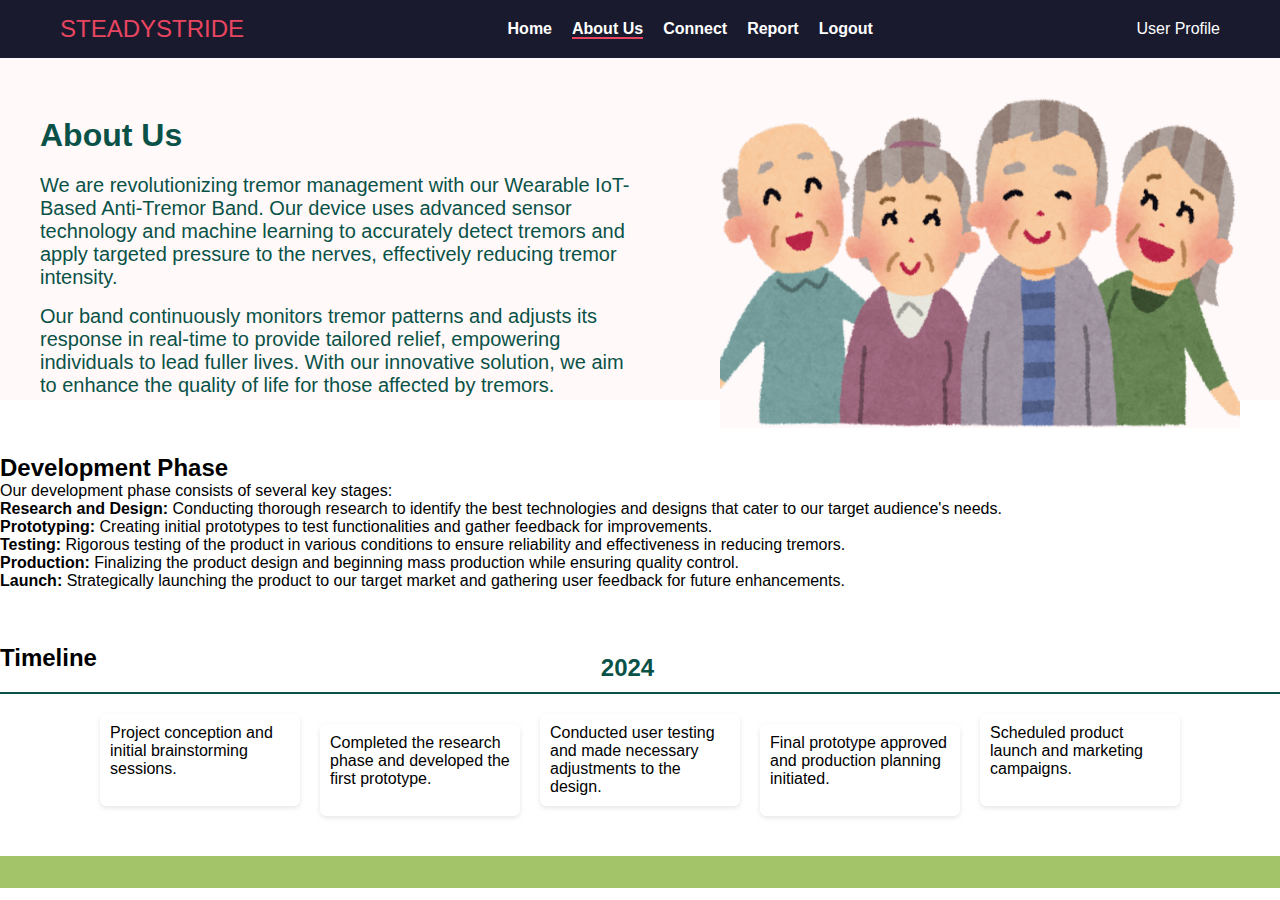
==== aboutus.html @ 057a1d00 "Add files via upload" ====
<!DOCTYPE html>
<html lang="en">
<head>
    <meta charset="UTF-8">
    <meta name="viewport" content="width=device-width, initial-scale=1.0">
    <title>About Us</title>
    <link rel="stylesheet" href="aboutus.css">
</head>
<body>
    <div class="hero">
        <nav class="navbar">
            <div class="navbar-container">
                <div class="navbar-brand">STEADYSTRIDE</div>
                <ul class="navbar-menu">
                    <li><a href="d1.html">Home</a></li>
                    <li><a href="aboutus.html" class="active">About Us</a></li>
                    <li><a href="connect.html">Connect</a></li>
                    <li><a href="report.html">Report</a></li>
                    <li><a href="signin.html">Logout</a></li>
                </ul>
                <div class="navbar-user">User Profile</div>
            </div>
        </nav>
      
        <div class="content-container">
            <div class="writing">
                <h1>About Us</h1>
                <p>We are revolutionizing tremor management with our Wearable IoT-Based Anti-Tremor Band. Our device uses advanced sensor technology and machine learning to accurately detect tremors and apply targeted pressure to the nerves, effectively reducing tremor intensity.</p>
                <p>Our band continuously monitors tremor patterns and adjusts its response in real-time to provide tailored relief, empowering individuals to lead fuller lives. With our innovative solution, we aim to enhance the quality of life for those affected by tremors.</p>
               
            </div>
            <div class="picture">
                <img class="peoplepic" src="people.png" alt="image" style="height: 330px; width: 520px;">
            </div>
        </div>
    </div>
<br>
<br>
<br>

    <div class="development-section">
        <h2>Development Phase</h2>
        <p>Our development phase consists of several key stages:</p>
        <ul>
            <li><strong>Research and Design:</strong> Conducting thorough research to identify the best technologies and designs that cater to our target audience's needs.</li>
            <li><strong>Prototyping:</strong> Creating initial prototypes to test functionalities and gather feedback for improvements.</li>
            <li><strong>Testing:</strong> Rigorous testing of the product in various conditions to ensure reliability and effectiveness in reducing tremors.</li>
            <li><strong>Production:</strong> Finalizing the product design and beginning mass production while ensuring quality control.</li>
            <li><strong>Launch:</strong> Strategically launching the product to our target market and gathering user feedback for future enhancements.</li>
        </ul>
    </div>
<br>
<br>
<br>

    <div class="timeline-section">
        <h2>Timeline</h2>
        <div class="timeline">
            <div class="timeline-year">2024</div>
            <div class="timeline-event top">Project conception and initial brainstorming sessions.</div>
            <div class="timeline-event bottom">Completed the research phase and developed the first prototype.</div>
            <div class="timeline-event top">Conducted user testing and made necessary adjustments to the design.</div>
            <div class="timeline-event bottom">Final prototype approved and production planning initiated.</div>
            <div class="timeline-event top">Scheduled product launch and marketing campaigns.</div>
        </div>
    </div>

    <div class="foot"></div>
</body>
</html>
---- aboutus.css ----
.timeline {
    position: relative;
    padding: 40px 0; /* Space above and below the timeline */
    border-top: 2px solid #0A5247; /* Line for the timeline */
    margin: 20px 0; /* Space around the timeline */
    display: flex; /* Use flexbox for alignment */
    justify-content: center; /* Center the timeline */
}

.timeline-year {
    position: absolute;
    top: -40px; /* Position it above the line */
    font-weight: bold;
    font-size: 24px; /* Year font size */
    color: #0A5247; /* Color for the year */
    margin-left: -25px; /* Adjust to center year over the line */
}

.timeline-event {
    width: 200px; /* Width of the event container */
    position: relative; /* Allow positioning of events */
    padding: 10px;
    border-radius: 6px; /* Rounded corners for events */
    background-color: #fff; /* Background for events */
    box-shadow: 0 2px 5px rgba(0, 0, 0, 0.1); /* Slight shadow for depth */
    margin: 0 10px; /* Space around events */
}

.timeline-event.top {
    transform: translateY(-20px); /* Move event above the line */
}

.timeline-event.bottom {
    transform: translateY(20px); /* Move event below the line */
}

.timeline-event:nth-child(odd) {
    margin-top: -30px; /* Adjust for odd events to move up */
}

.timeline-event:nth-child(even) {
    margin-bottom: -30px; /* Adjust for even events to move down */
}

* {
    box-sizing: border-box;
    padding: 0;
    margin: 0;
    font-family: 'Segoe UI', Tahoma, Geneva, Verdana, sans-serif;
}

.hero {
    height: 400px;
    width: 100%;
    background-color: #FFF9F9;
}

.navbar {
    background-color: #1a1a2e;
    width: 100%;
    padding: 15px 0;
}

.navbar-container {
    display: flex;
    justify-content: space-between;
    align-items: center;
    max-width: 1200px;
    margin: 0 auto;
    padding: 0 20px;
}

.navbar-brand {
    font-size: 24px;
    color: #e94560;
}

.navbar-menu {
    list-style-type: none;
    display: flex;
    gap: 20px;
}

.navbar-menu li a {
    color: #ffffff;
    text-decoration: none;
    font-weight: bold;
}

.navbar-menu li a.active {
    border-bottom: 2px solid #e94560;
}

.navbar-user {
    color: #ffffff;
}

.content-container {
    display: flex;
    justify-content: space-between;
    align-items: center;
    padding: 40px;
}

.writing {
    width: 50%;
    color: #0A5247;
}

.writing h1 {
    margin-bottom: 20px;
}

.writing p {
    font-size: 20px;
    margin-bottom: 16px; /* Add space between paragraphs */
}

.foot {
    height: 32px;
    background-color: #A3C468;
    margin-top: 20px;
}

/* Responsive Design */
@media (max-width: 768px) {
    .content-container {
        flex-direction: column;
        align-items: center;
    }

    .writing, .picture {
        width: 100%; /* Make each section full width on smaller screens */
        text-align: center; /* Center align text on smaller screens */
    }

    .picture {
        margin-top: 20px; /* Add some space above the image */
    }
}
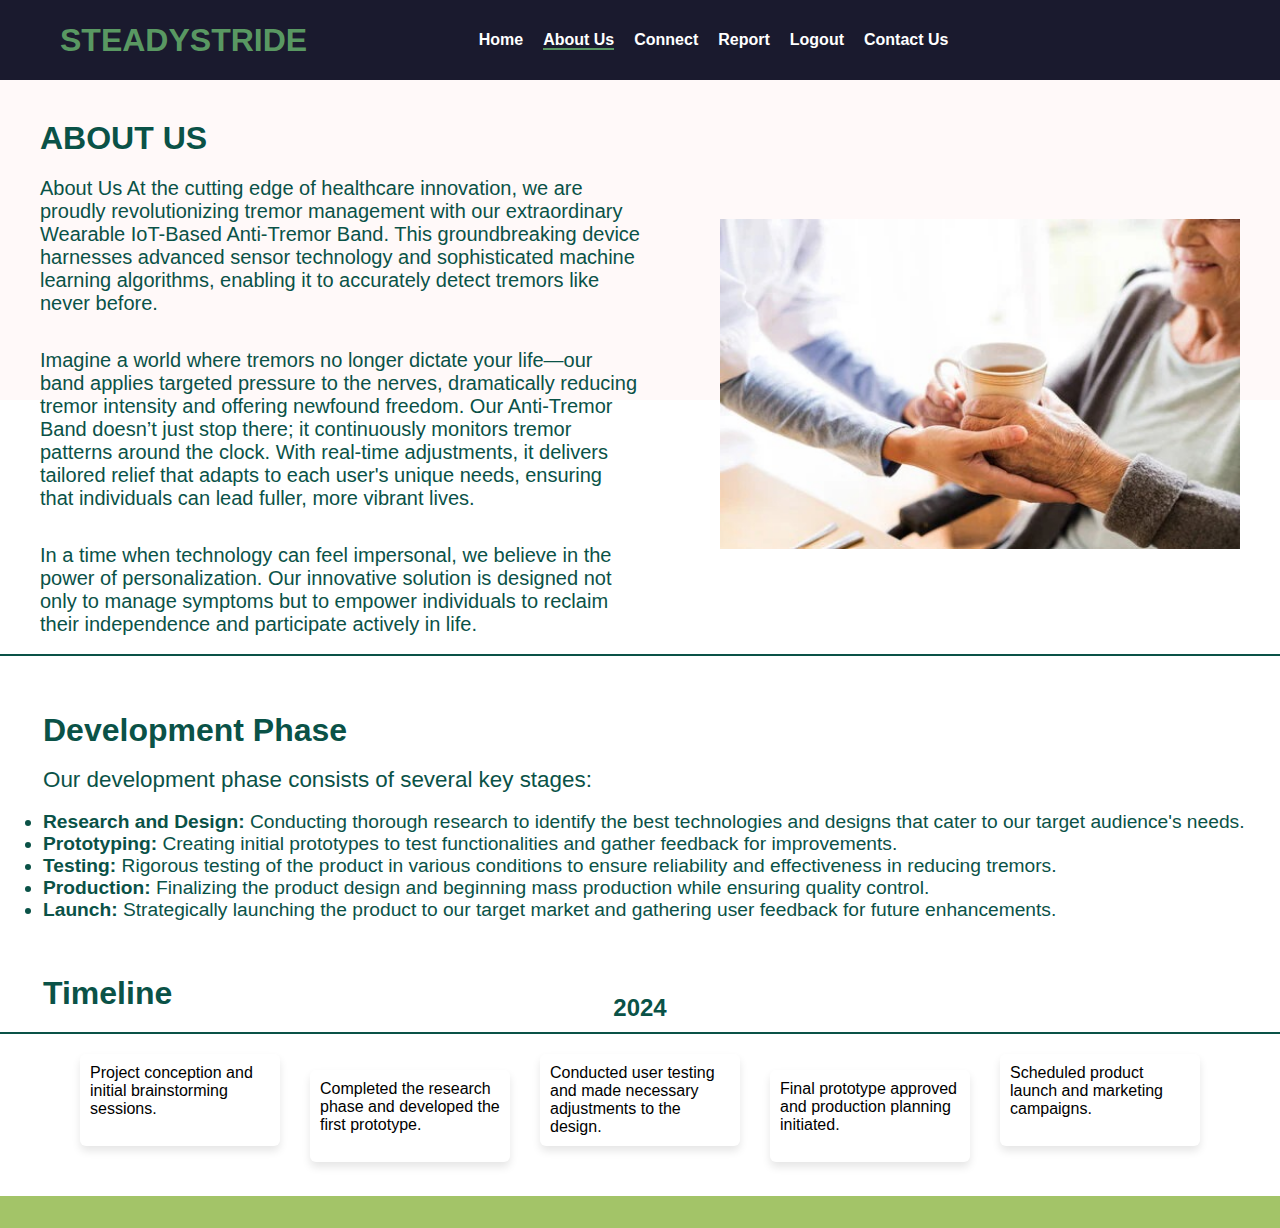
==== commit 4b810fb4: "final modified" ====
--- a/aboutus.html
+++ b/aboutus.html
@@ -10,38 +10,54 @@
     <div class="hero">
         <nav class="navbar">
             <div class="navbar-container">
-                <div class="navbar-brand">STEADYSTRIDE</div>
+                <div class="navbar-brand"><b>STEADYSTRIDE</b></div>
                 <ul class="navbar-menu">
                     <li><a href="d1.html">Home</a></li>
                     <li><a href="aboutus.html" class="active">About Us</a></li>
                     <li><a href="connect.html">Connect</a></li>
                     <li><a href="report.html">Report</a></li>
                     <li><a href="signin.html">Logout</a></li>
+                    <li><a href="contact.html">Contact Us</a></li>
                 </ul>
-                <div class="navbar-user">User Profile</div>
+                
+
+                <div class="profile">
+                    <a href="#"><div class="pp" >
+                    
+                    </div></a>
+                </div>
+
             </div>
         </nav>
       
         <div class="content-container">
             <div class="writing">
-                <h1>About Us</h1>
-                <p>We are revolutionizing tremor management with our Wearable IoT-Based Anti-Tremor Band. Our device uses advanced sensor technology and machine learning to accurately detect tremors and apply targeted pressure to the nerves, effectively reducing tremor intensity.</p>
-                <p>Our band continuously monitors tremor patterns and adjusts its response in real-time to provide tailored relief, empowering individuals to lead fuller lives. With our innovative solution, we aim to enhance the quality of life for those affected by tremors.</p>
-               
+                <h1 class="us">About Us</h1>
+                <p>About Us
+                    At the cutting edge of healthcare innovation, we are proudly revolutionizing tremor management with our extraordinary Wearable IoT-Based Anti-Tremor Band. This groundbreaking device harnesses advanced sensor technology and sophisticated machine learning algorithms, enabling it to accurately detect tremors like never before.</p><br>
+                    
+                    <p>Imagine a world where tremors no longer dictate your life—our band applies targeted pressure to the nerves, dramatically reducing tremor intensity and offering newfound freedom.                 
+                    Our Anti-Tremor Band doesn’t just stop there; it continuously monitors tremor patterns around the clock. With real-time adjustments, it delivers tailored relief that adapts to each user's unique needs, ensuring that individuals can lead fuller, more vibrant lives.</p><br>
+                    
+                    <p>In a time when technology can feel impersonal, we believe in the power of personalization.  Our innovative solution is designed not only to manage symptoms but to empower individuals to reclaim their independence and participate actively in life.
+                </p>                  
             </div>
             <div class="picture">
-                <img class="peoplepic" src="people.png" alt="image" style="height: 330px; width: 520px;">
+                <img class="peoplepic" src="back_pic.jpeg" alt="image" style="height: 330px; width: 520px;">
             </div>
         </div>
     </div>
-<br>
+
+<br><br><br><br><br><br><br><br><br><br><br><br><br>  
+
+<hr class="custom-separator">
 <br>
 <br>
 
     <div class="development-section">
-        <h2>Development Phase</h2>
-        <p>Our development phase consists of several key stages:</p>
-        <ul>
+        <h2 class="devel"style="color:#0A5247">Development Phase</h2><br>
+        <p class="two">Our development phase consists of several key stages:</p><br>
+        <ul class="three">
             <li><strong>Research and Design:</strong> Conducting thorough research to identify the best technologies and designs that cater to our target audience's needs.</li>
             <li><strong>Prototyping:</strong> Creating initial prototypes to test functionalities and gather feedback for improvements.</li>
             <li><strong>Testing:</strong> Rigorous testing of the product in various conditions to ensure reliability and effectiveness in reducing tremors.</li>
@@ -54,9 +70,9 @@
 <br>
 
     <div class="timeline-section">
-        <h2>Timeline</h2>
-        <div class="timeline">
-            <div class="timeline-year">2024</div>
+        <h2 class="time">Timeline</h2>
+        <div class="timeline"><br>
+            <div class="timeline-year">2024</div><br>
             <div class="timeline-event top">Project conception and initial brainstorming sessions.</div>
             <div class="timeline-event bottom">Completed the research phase and developed the first prototype.</div>
             <div class="timeline-event top">Conducted user testing and made necessary adjustments to the design.</div>
--- a/aboutus.css
+++ b/aboutus.css
@@ -1,47 +1,3 @@
-.timeline {
-    position: relative;
-    padding: 40px 0; /* Space above and below the timeline */
-    border-top: 2px solid #0A5247; /* Line for the timeline */
-    margin: 20px 0; /* Space around the timeline */
-    display: flex; /* Use flexbox for alignment */
-    justify-content: center; /* Center the timeline */
-}
-
-.timeline-year {
-    position: absolute;
-    top: -40px; /* Position it above the line */
-    font-weight: bold;
-    font-size: 24px; /* Year font size */
-    color: #0A5247; /* Color for the year */
-    margin-left: -25px; /* Adjust to center year over the line */
-}
-
-.timeline-event {
-    width: 200px; /* Width of the event container */
-    position: relative; /* Allow positioning of events */
-    padding: 10px;
-    border-radius: 6px; /* Rounded corners for events */
-    background-color: #fff; /* Background for events */
-    box-shadow: 0 2px 5px rgba(0, 0, 0, 0.1); /* Slight shadow for depth */
-    margin: 0 10px; /* Space around events */
-}
-
-.timeline-event.top {
-    transform: translateY(-20px); /* Move event above the line */
-}
-
-.timeline-event.bottom {
-    transform: translateY(20px); /* Move event below the line */
-}
-
-.timeline-event:nth-child(odd) {
-    margin-top: -30px; /* Adjust for odd events to move up */
-}
-
-.timeline-event:nth-child(even) {
-    margin-bottom: -30px; /* Adjust for even events to move down */
-}
-
 * {
     box-sizing: border-box;
     padding: 0;
@@ -49,12 +5,14 @@
     font-family: 'Segoe UI', Tahoma, Geneva, Verdana, sans-serif;
 }
 
+/* Hero Section */
 .hero {
     height: 400px;
     width: 100%;
     background-color: #FFF9F9;
 }
 
+/* Navbar Styles */
 .navbar {
     background-color: #1a1a2e;
     width: 100%;
@@ -71,8 +29,8 @@
 }
 
 .navbar-brand {
-    font-size: 24px;
-    color: #e94560;
+    font-size: 2rem;
+    color: #599862;
 }
 
 .navbar-menu {
@@ -85,16 +43,80 @@
     color: #ffffff;
     text-decoration: none;
     font-weight: bold;
+    transition: border-bottom 0.3s ease;
 }
 
 .navbar-menu li a.active {
-    border-bottom: 2px solid #e94560;
+    border-bottom: 2.5px solid #599862;
 }
 
 .navbar-user {
     color: #ffffff;
-}
-
+
+}
+
+/* Timeline Styles */
+.timeline {
+    position: relative;
+    padding: 40px 0;
+    border-top: 2px solid #0A5247;
+    margin: 20px 0;
+    display: flex;
+    justify-content: center;
+}
+
+.timeline-year {
+    position: absolute;
+    top: -40px;
+    font-weight: bold;
+    font-size: 24px;
+    color: #0A5247;
+    left: 50%;
+    transform: translateX(-50%);
+}
+
+.custom-separator {
+    border: none;             
+    height: 2px;               
+    background-color: #0A5247;  
+    width: 100%;               
+    margin: 20px 0;            
+}
+
+
+.timeline-event {
+    width: 200px;
+    position: relative;
+    padding: 10px;
+    border-radius: 6px;
+    background-color: #fff;
+    box-shadow: 0 5px 8px rgba(0, 0, 0, 0.1);
+    margin: 0 15px;
+    transition: transform 0.3s ease;
+}
+
+.timeline-event:hover {
+    transform: scale(1.05);
+}
+
+.timeline-event.top {
+    transform: translateY(-20px);
+}
+
+.timeline-event.bottom {
+    transform: translateY(26px);
+}
+
+/* Adjust odd/even event placement for variety */
+.timeline-event:nth-child(odd) {
+    margin-top: -30px;
+}
+
+.timeline-event:nth-child(even) {
+    margin-bottom: -30px;
+}
+
+/* Content Section */
 .content-container {
     display: flex;
     justify-content: space-between;
@@ -113,9 +135,10 @@
 
 .writing p {
     font-size: 20px;
-    margin-bottom: 16px; /* Add space between paragraphs */
-}
-
+    margin-bottom: 16px;
+}
+
+/* Footer */
 .foot {
     height: 32px;
     background-color: #A3C468;
@@ -127,14 +150,61 @@
     .content-container {
         flex-direction: column;
         align-items: center;
+        text-align: center;
     }
 
     .writing, .picture {
-        width: 100%; /* Make each section full width on smaller screens */
-        text-align: center; /* Center align text on smaller screens */
+        width: 100%;
     }
 
     .picture {
-        margin-top: 20px; /* Add some space above the image */
+        margin-top: 20px;
     }
 }
+
+.devel{
+    margin-left: 43px;
+    font-size: 2rem ;
+}
+
+.two{
+    margin-left: 43px;
+    font-size: 1.4rem ;
+    color: #0A5247;
+}
+
+.three{
+    margin-left: 43px;
+    font-size: 1.2rem ;
+    color: #0A5247;
+}
+.us{
+    font-family: 'Helvetica';
+    text-transform: uppercase;
+
+}
+
+.time{
+    margin-left: 43px;
+    font-size: 2rem ;
+    color: #0A5247;
+}
+
+.pp{
+    background-image: url(pp2.png);
+    height: 40px;
+    width: 80px;
+    background-size: contain;
+    background-repeat: no-repeat;
+    margin-top: -40px;
+    margin-left: 20px;
+  }
+
+.profile{
+    margin-top: 50px;
+  
+    
+  }
+
+
+
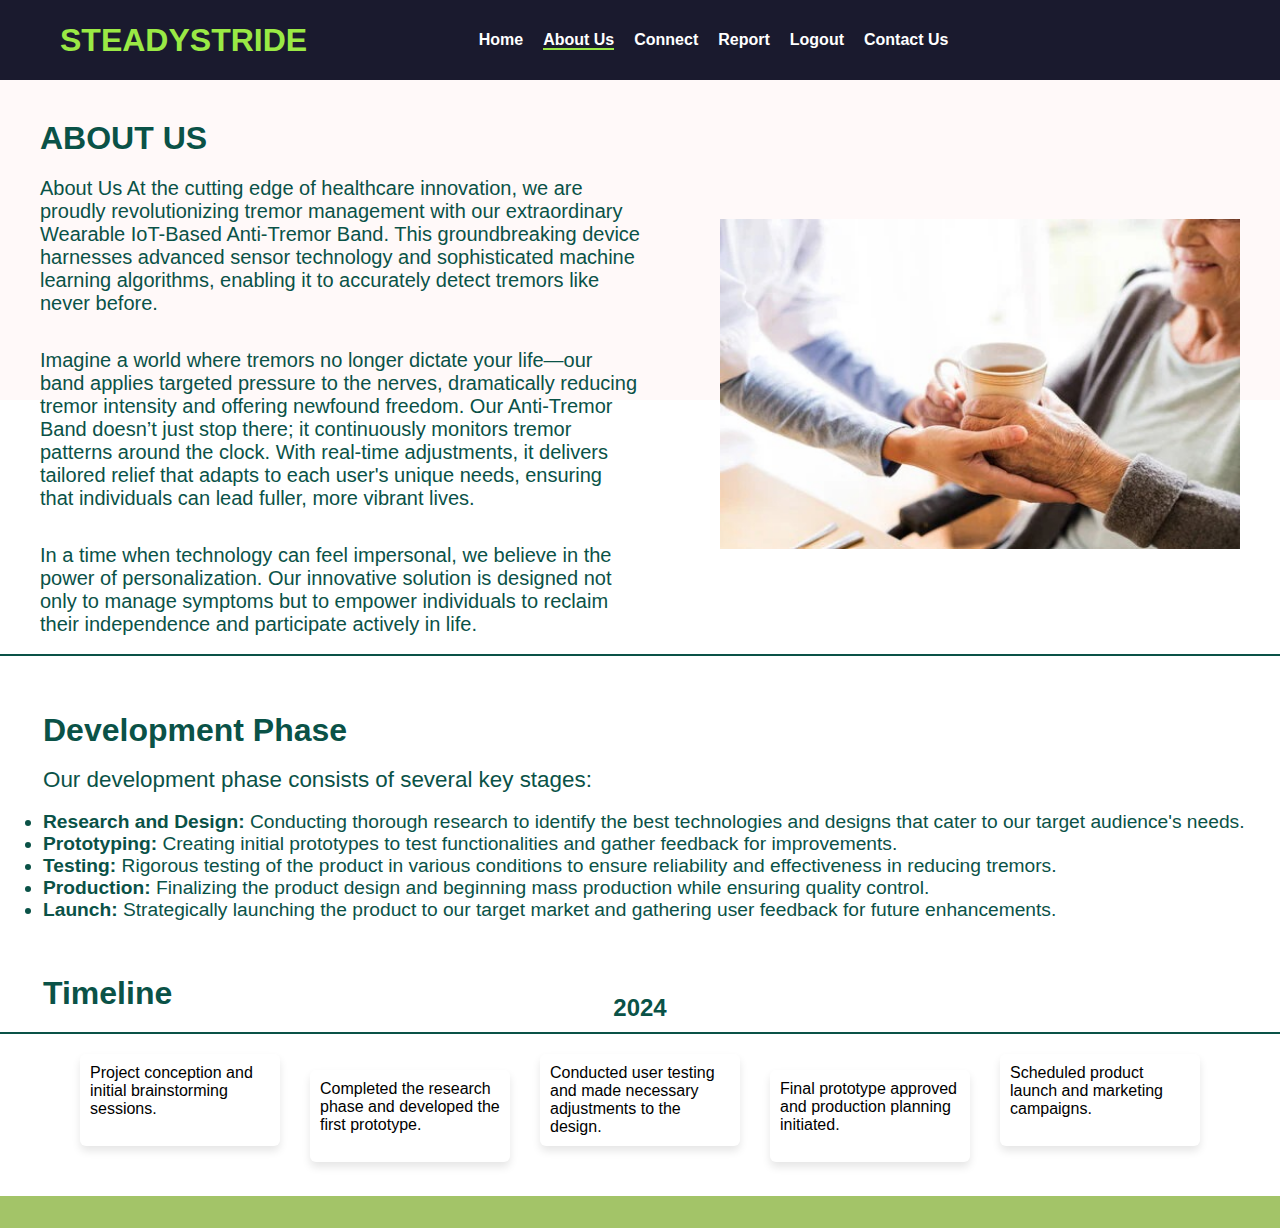
==== commit e9313b92: "Update aboutus.html" ====
--- a/aboutus.html
+++ b/aboutus.html
@@ -16,7 +16,7 @@
                     <li><a href="aboutus.html" class="active">About Us</a></li>
                     <li><a href="connect.html">Connect</a></li>
                     <li><a href="report.html">Report</a></li>
-                    <li><a href="signin.html">Logout</a></li>
+                    <li><a href="index.html">Logout</a></li>
                     <li><a href="contact.html">Contact Us</a></li>
                 </ul>
                 
--- a/aboutus.css
+++ b/aboutus.css
@@ -30,7 +30,7 @@
 
 .navbar-brand {
     font-size: 2rem;
-    color: #599862;
+    color: #9ae945;
 }
 
 .navbar-menu {
@@ -47,7 +47,7 @@
 }
 
 .navbar-menu li a.active {
-    border-bottom: 2.5px solid #599862;
+    border-bottom: 2.5px solid #9ae945;
 }
 
 .navbar-user {
